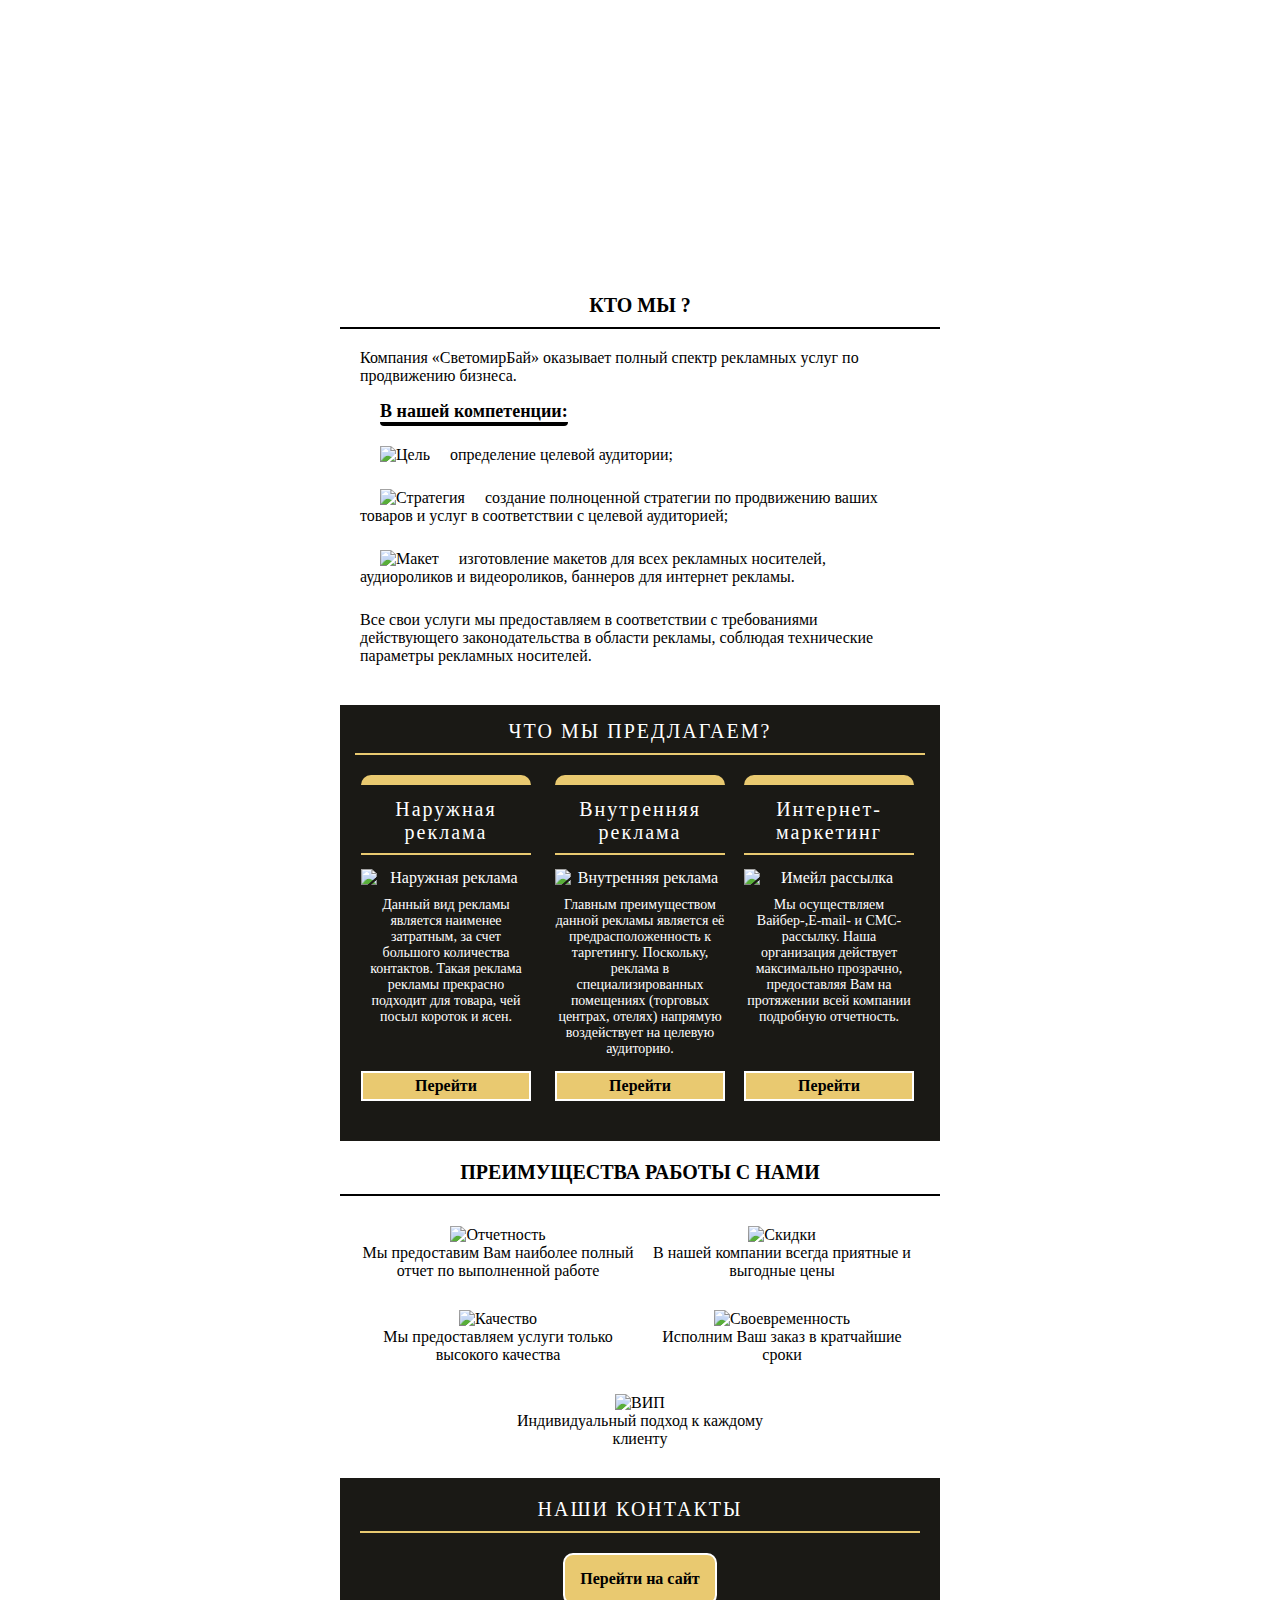
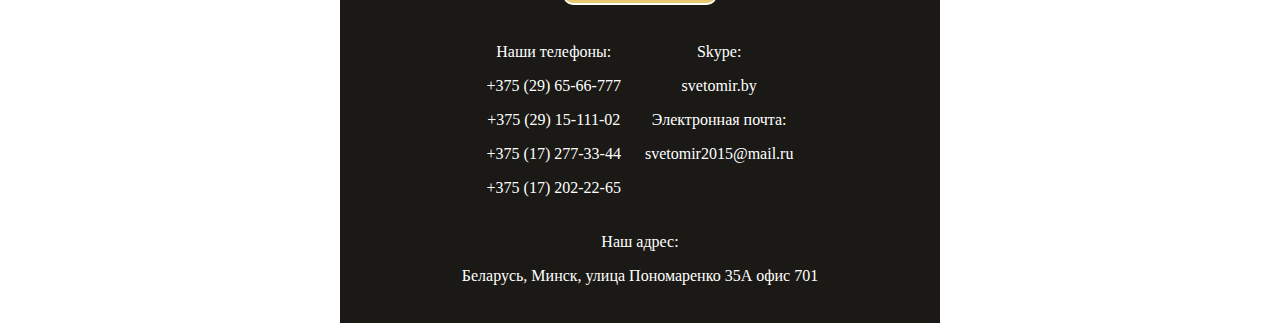
==== svetomirMails/Косметологи/index.html @ 8f97569c "Add files via upload" ====
<!DOCTYPE html PUBLIC "-//W3C//DTD XHTML 1.0 Strict//EN" "http://www.w3.org/TR/xhtml1/DTD/xhtml1-strict.dtd">
<html xmlns="http://www.w3.org/1999/xhtml">

<head>
    <meta charset="UTF-8">
    <meta name="viewport" content="width=device-width,initial-scale=1">
    <meta http-equiv="X-UA-Compatible" content="ie=edge">
    <title>Document</title>
</head>

<body>
    <style></style>
    <div class="email-main-container" style="font-size:16px;text-align:center">
        <div class="email-main-container-wrapper" style="display:inline-block;max-width:600px">
            <div class="email-main-container-main-head" style="background-image:url(http://super-reklama.by/wp-content/uploads/2018/04/header.jpg);display:block;height:266px;vertical-align:bottom">
                <div class="email-main-container-main-head-text" style="color:#ffff;display:inline-block;font-size:18px;font-weight:700;letter-spacing:2px;line-height:22px;margin-top:205px;max-width:430px;text-transform:uppercase">
                    <span>Самое выгодное предложение из всех, которое Вы получали</span>
                </div>
            </div>
            <div class="email-main-container-about-us">
                <h3 class="email-main-container-about-us-header" style="border-bottom:2px solid #000;font-size:20px;padding-bottom:10px;text-transform:uppercase">Кто мы ?</h3>
                <div class="email-main-container-about-us-text" style="padding-left:20px;padding-right:20px;text-align:left">
                    <p>Компания «СветомирБай» оказывает полный спектр рекламных услуг по продвижению бизнеса.</p>
                    <p class="email-main-container__text-style"
                        style="border-bottom:4px solid #000;border-radius:4px;display:inline-block;font-size:18px;font-weight:700;margin:0;margin-bottom:20px;margin-left:20px">В нашей компетенции:</p>
                    <div class="email-main-container-about-us-text-item" style="clear:both;display:block;margin-bottom:25px">
                        <img src="http://super-reklama.by/wp-content/uploads/2018/04/goal.png" alt="Цель" style="display:block;float:left;padding-left:20px;padding-right:20px">
                        <div class="email-main-container__inlined-block" style="vertical-align:center">
                            <span>определение целевой аудитории;</span>
                        </div>
                        <div class="clear-both" style="clear:both"></div>
                    </div>
                    <div class="email-main-container-about-us-text-item" style="clear:both;display:block;margin-bottom:25px">
                        <img src="http://super-reklama.by/wp-content/uploads/2018/04/strat.png" alt="Стратегия" style="display:block;float:left;padding-left:20px;padding-right:20px">
                        <div class="email-main-container__inlined-block" style="vertical-align:center">
                            <span>создание полноценной стратегии по продвижению ваших товаров и услуг в соответствии с целевой
                                аудиторией;</span>
                        </div>
                        <div class="clear-both" style="clear:both"></div>
                    </div>
                    <div class="email-main-container-about-us-text-item" style="clear:both;display:block;margin-bottom:25px">
                        <img src="http://super-reklama.by/wp-content/uploads/2018/04/maket.png" alt="Макет" style="display:block;float:left;padding-left:20px;padding-right:20px">
                        <div class="email-main-container__inlined-block" style="vertical-align:center">
                            <span>изготовление макетов для всех рекламных носителей, аудиороликов и видеороликов, баннеров для
                                интернет рекламы.</span>
                        </div>
                        <div class="clear-both" style="clear:both"></div>
                    </div>
                    <p>Все свои услуги мы предоставляем в соответствии с требованиями действующего законодательства в области
                        рекламы, соблюдая технические параметры рекламных носителей.</p>
                </div>
            </div>
            <div class="email-main-container-items" style="background-color:#1A1915;margin-top:40px;padding:15px;padding-bottom:40px">
                <div class="email-main-container-items-header" style="border-bottom:2px solid #E9C970;color:#fff;display:block;font-size:20px;letter-spacing:2px;padding-bottom:10px;text-transform:uppercase">Что мы предлагаем?</div>
                <div class="email-main-container-item" style="border-radius:10px;border-top:10px solid #E9C970;color:#ffff;display:inline-block;margin-right:5px;margin-top:20px;position:relative;vertical-align:top;width:170px">
                    <h3 class="email-main-container-item-descr-header" style="font-size: 20px; color:#ffffff;border-bottom:2px solid #E9C970;display:inline-block;font-weight:400;letter-spacing:2px;margin-bottom:4px;margin-top:4px;padding-bottom:9px;padding-top:9px;text-align:center">Наружная реклама</h3>
                    <div class="email-main-container-item-img">
                        <img src="http://super-reklama.by/wp-content/uploads/2018/04/outdoor.jpg" alt="Наружная реклама" style="display:inline-block;padding-bottom:10px;padding-top:10px;width:100%">
                    </div>
                    <span class="email-main-container-item-descr-text" style="display:inline-block;font-size:14px;min-height:164px">Данный вид рекламы является наименее затратным, за счет большого количества контактов. Такая реклама
                        рекламы прекрасно подходит для товара, чей посыл короток и ясен.</span>
                    <a class="email-main-container-item-descr-button"
                        href="http://super-reklama.by/ru/uslugi/naruzhnaya-reklama-v-minske/" style="background-color:#E9C970;border:2px solid #fff;color:#000;display:block;font-weight:700;margin-top:10px;padding:4px;text-decoration:none">Перейти</a>
                </div>
                <div class="email-main-container-item email-main-container-item__center" style="border-radius:10px;border-top:10px solid #E9C970;color:#ffff;display:inline-block;margin-left:15px;margin-right:15px;margin-top:20px;position:relative;vertical-align:top;width:170px">
                    <h3 class="email-main-container-item-descr-header" style="font-size: 20px; color:#ffffff; border-bottom:2px solid #E9C970;display:inline-block;font-weight:400;letter-spacing:2px;margin-bottom:4px;margin-top:4px;padding-bottom:9px;padding-top:9px;text-align:center">Внутренняя реклама</h3>
                    <div class="email-main-container-item-img">
                        <img src="http://super-reklama.by/wp-content/uploads/2018/04/indoor.jpg" alt="Внутренняя реклама" style="display:inline-block;padding-bottom:10px;padding-top:10px;width:100%">
                    </div>
                    <span class="email-main-container-item-descr-text" style="display:inline-block;font-size:14px;min-height:164px">Главным преимуществом данной рекламы является её предрасположенность к таргетингу. Поскольку, реклама
                        в специализированных помещениях (торговых центрах, отелях) напрямую воздействует на целевую аудиторию.
                        </span>
                    <a class="email-main-container-item-descr-button" href="http://super-reklama.by/ru/uslugi/indoor-reklama/"
                        style="background-color:#E9C970;border:2px solid #fff;color:#000;display:block;font-weight:700;margin-top:10px;padding:4px;text-decoration:none">Перейти</a>
                </div>
                <div class="email-main-container-item" style="border-radius:10px;border-top:10px solid #E9C970;color:#ffff;display:inline-block;margin-right:5px;margin-top:20px;position:relative;vertical-align:top;width:170px">
                    <h3 class="email-main-container-item-descr-header" style="font-size: 20px; color:#ffffff; border-bottom:2px solid #E9C970;display:inline-block;font-weight:400;letter-spacing:2px;margin-bottom:4px;margin-top:4px;padding-bottom:9px;padding-top:9px;text-align:center">Интернет-маркетинг</h3>
                    <div class="email-main-container-item-img">
                        <img src="http://super-reklama.by/wp-content/uploads/2018/04/email.jpg" alt="Имейл рассылка" style="display:inline-block;padding-bottom:10px;padding-top:10px;width:100%">
                    </div>
                    <span class="email-main-container-item-descr-text" style="display:inline-block;font-size:14px;min-height:164px">Мы осуществляем Вайбер-,E-mail- и СМС-рассылку. Наша организация действует максимально прозрачно, предоставляя
                        Вам на протяжении всей компании подробную отчетность. </span>
                    <a class="email-main-container-item-descr-button"
                        href="http://super-reklama.by/ru/uslugi/internet-marketing/rassyilka-po-mobilnyim-messendzheram/" style="background-color:#E9C970;border:2px solid #fff;color:#000;display:block;font-weight:700;margin-top:10px;padding:4px;text-decoration:none">Перейти</a>
                </div>
            </div>
            <div class="email-main-container-advantages" style="padding-bottom:30px">
                <div class="email-main-container-advantages-header" style="border-bottom:2px solid #000;font-size:20px;font-weight:700;padding-bottom:10px;padding-top:20px;text-transform:uppercase">Преимущества работы с нами</div>
                <div class="email-main-container-advantages-item" style="display:inline-block;margin-top:30px;width:280px">
                    <img src="http://super-reklama.by/wp-content/uploads/2018/04/report.png" alt="Отчетность" style="">
                    <span style="display:inline-block;float:left">Мы предоставим Вам наиболее полный отчет по выполненной работе</span>
                </div>
                <div class="email-main-container-advantages-item" style="display:inline-block;margin-top:30px;width:280px">
                    <img src="http://super-reklama.by/wp-content/uploads/2018/04/save.png" alt="Скидки" style="">
                    <span style="display:inline-block;float:left">В нашей компании всегда приятные и выгодные цены</span>
                </div>
                <div class="email-main-container-advantages-item" style="display:inline-block;margin-top:30px;width:280px">
                    <img src="http://super-reklama.by/wp-content/uploads/2018/04/qual.png" alt="Качество" style="">
                    <span style="display:inline-block;float:left">Мы предоставляем услуги только высокого качества</span>
                </div>
                <div class="email-main-container-advantages-item" style="display:inline-block;margin-top:30px;width:280px">
                    <img src="http://super-reklama.by/wp-content/uploads/2018/04/time.png" alt="Своевременность" style="">
                    <span style="display:inline-block;float:left">Исполним Ваш заказ в кратчайшие сроки</span>
                </div>
                <div class="email-main-container-advantages-item" style="display:inline-block;margin-top:30px;width:280px">
                    <img src="http://super-reklama.by/wp-content/uploads/2018/04/vip.png" alt="ВИП" style="">
                    <span style="display:inline-block;float:left">Индивидуальный подход к каждому клиенту</span>
                </div>
            </div>
            <div class="email-main-container-footer" style="background-color:#1A1915;padding:20px">
                <div class="email-main-container-items-header" style="border-bottom:2px solid #E9C970;color:#fff;display:block;font-size:20px;letter-spacing:2px;padding-bottom:10px;text-transform:uppercase">Наши контакты</div>
                <a class="email-main-container-footer-go-to-site-button" href="http://super-reklama.by/ru/homepage-2/"
                    style="background-color:#E9C970;border:2px solid #fff;border-radius:10px;color:#000;display:inline-block;font-weight:700;margin:20px;padding:15px;text-decoration:none">Перейти на сайт</a>
                <div class="email-main-container-footer-text" style="color:#fff">
                    <div class="email-main-container-footer-text-contact-item" style="display:inline-block;line-height:34px;padding:10px;vertical-align:top">
                        <ul style="list-style-type:none;margin:0;padding:0; text-decoration:none; color:#ffffff;">Наши телефоны:
                            <li>+375 (29) 65-66-777</li>
                            <li>+375 (29) 15-111-02</li>
                            <li>+375 (17) 277-33-44</li>
                            <li>+375 (17) 202-22-65</li>
                        </ul>
                    </div>
                    <div class="email-main-container-footer-text-contact-item" style="display:inline-block;line-height:34px;padding:10px;vertical-align:top; text-decoration:none; color:#ffffff;">Skype:
                        <br>svetomir.by
                        <br>Электронная почта:
                        <br>svetomir2015@mail.ru
                        <br>
                    </div>
                    <div class="email-main-container-footer-text-contact-item" style="display:inline-block;line-height:34px;padding:10px;vertical-align:top">Наш адрес:
                        <br>Беларусь, Минск, улица Пономаренко 35А офис 701</div>
                </div>
            </div>
        </div>
    </div>
</body>

</html>
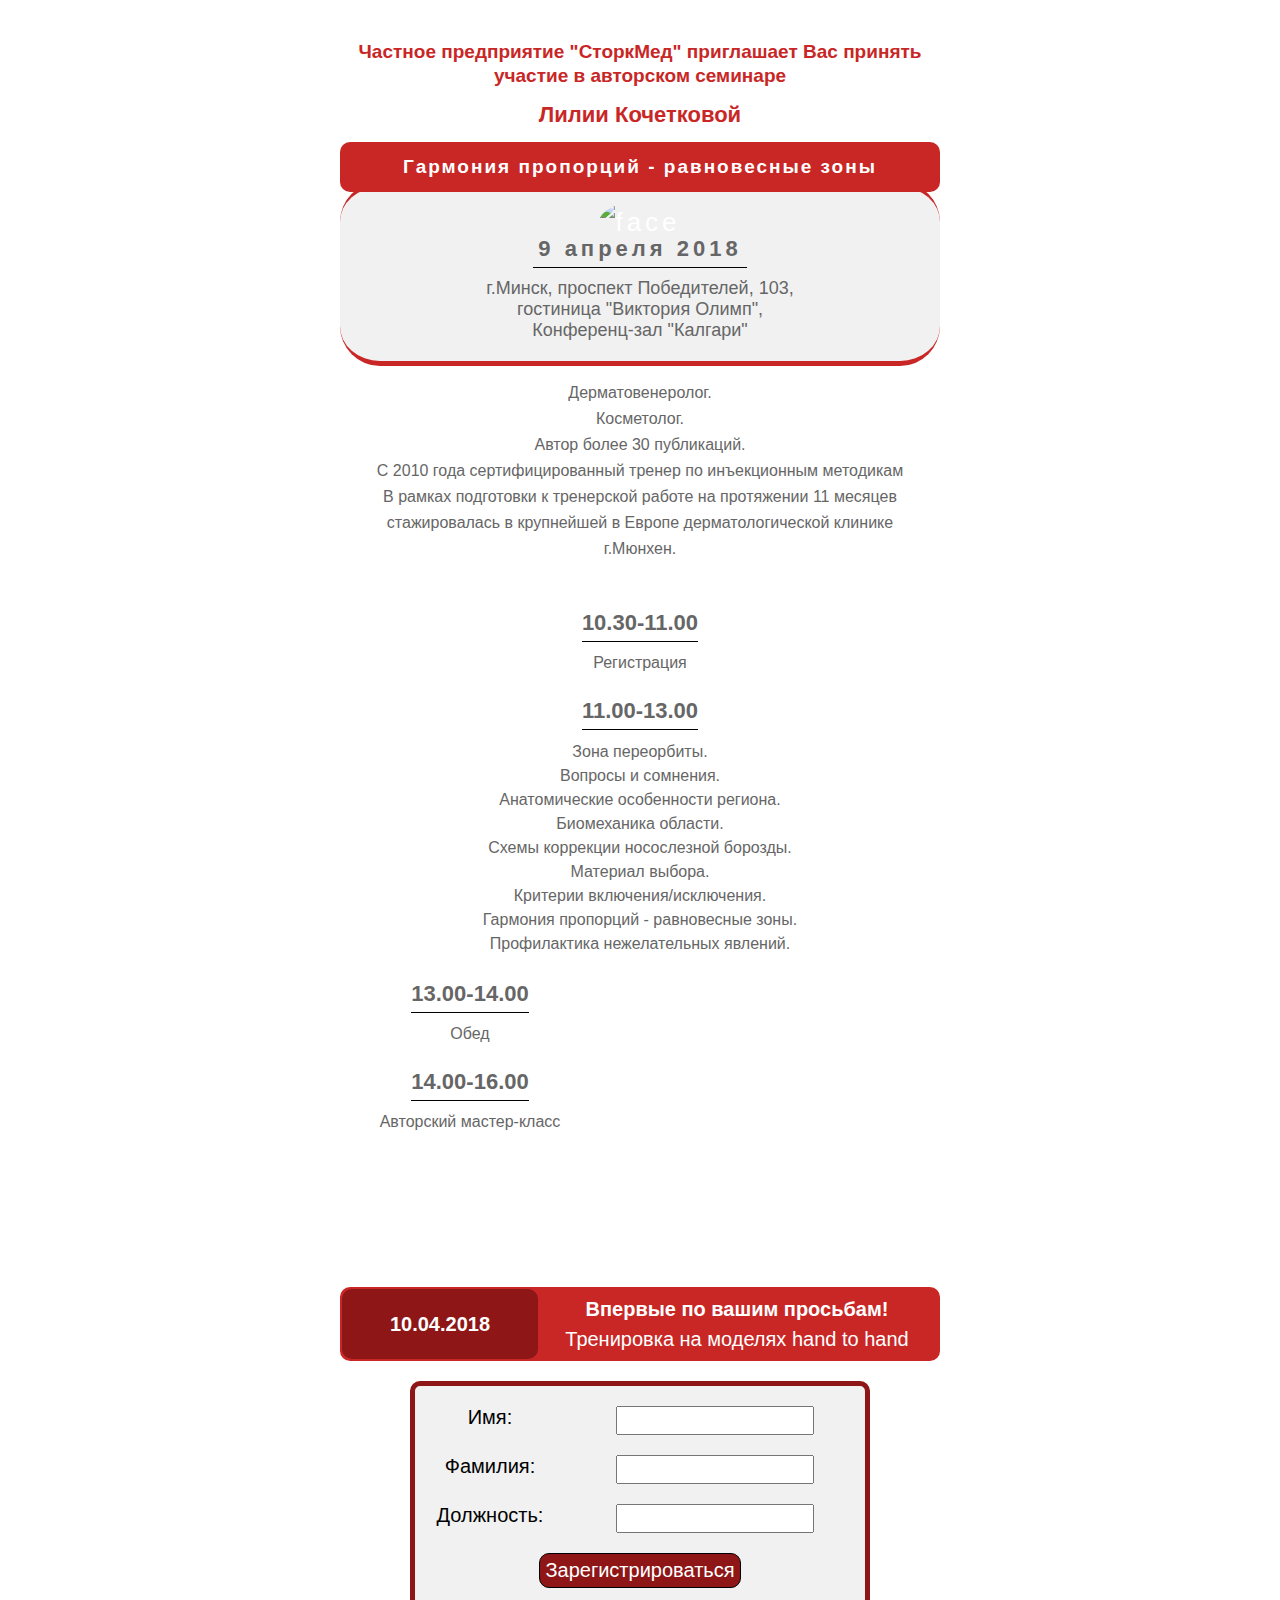
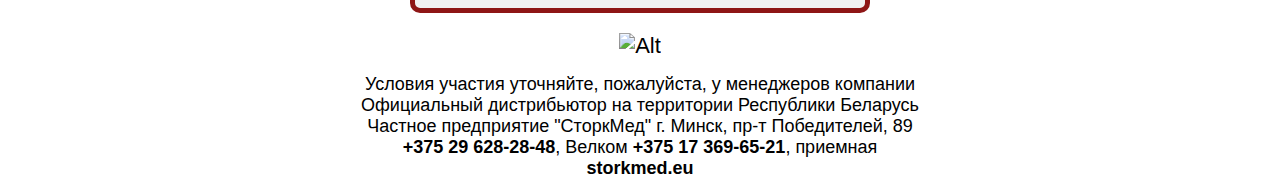
==== commit 76f2b5b3: "Add files via upload" ====
--- a/svetomirMails/Косметологи/index.html
+++ b/svetomirMails/Косметологи/index.html
@@ -2,132 +2,134 @@
 <html xmlns="http://www.w3.org/1999/xhtml">
 
 <head>
-    <meta charset="UTF-8">
-    <meta name="viewport" content="width=device-width,initial-scale=1">
-    <meta http-equiv="X-UA-Compatible" content="ie=edge">
-    <title>Document</title>
+    <meta charset="utf-8">
 </head>
 
-<body>
+<body style="margin:0;padding:0">
     <style></style>
-    <div class="email-main-container" style="font-size:16px;text-align:center">
-        <div class="email-main-container-wrapper" style="display:inline-block;max-width:600px">
-            <div class="email-main-container-main-head" style="background-image:url(http://super-reklama.by/wp-content/uploads/2018/04/header.jpg);display:block;height:266px;vertical-align:bottom">
-                <div class="email-main-container-main-head-text" style="color:#ffff;display:inline-block;font-size:18px;font-weight:700;letter-spacing:2px;line-height:22px;margin-top:205px;max-width:430px;text-transform:uppercase">
-                    <span>Самое выгодное предложение из всех, которое Вы получали</span>
+    <div class="email-container" style="color:#666;font-family:sans-serif;font-size:14px">
+        <div class="email-header" style="background-color:#fff;background-position:top left;color:#fff;padding-top:30px">
+            <div class="email-center" style="margin:auto;max-width:600px;padding:0 20px;text-align:center">
+                <div class="email-headet-topcolor">
+                    <div id="a1a1a1line"></div>
+                </div>
+                <div class="email-headet-top" style="clear:both;color:#C92626;font-size:19px;font-weight:700;line-height:24px;padding-top:10px;text-align:center">Частное предприятие "СторкМед" приглашает Вас принять участие в авторском семинаре
+                    <br>
+                </div>
+                <div class="email-headet-top-lower" style="clear:both;color:#C92626;font-size:22px;font-weight:700;line-height:34px;padding-top:10px;text-align:center">Лилии Кочетковой</div>
+                <div class="email-headet-top-title" style="background-color:#C92626;border-radius:10px;clear:both;display:inline-block;font-size:19px;font-weight:700;letter-spacing:2px;line-height:30px;margin-top:10px;padding:10px 0;text-align:center;width:100%">Гармония пропорций - равновесные зоны</div>
+                <div class="email-headet-top-photo" style="clear:both;display:inline-block;font-size:26px;letter-spacing:4px;line-height:40px;margin-top:10px;text-align:center;width:400px">
+                    <img src="http://www.imageup.ru/img185/3023055/face.jpg" alt="face" style="border-radius:50%">
                 </div>
             </div>
-            <div class="email-main-container-about-us">
-                <h3 class="email-main-container-about-us-header" style="border-bottom:2px solid #000;font-size:20px;padding-bottom:10px;text-transform:uppercase">Кто мы ?</h3>
-                <div class="email-main-container-about-us-text" style="padding-left:20px;padding-right:20px;text-align:left">
-                    <p>Компания «СветомирБай» оказывает полный спектр рекламных услуг по продвижению бизнеса.</p>
-                    <p class="email-main-container__text-style"
-                        style="border-bottom:4px solid #000;border-radius:4px;display:inline-block;font-size:18px;font-weight:700;margin:0;margin-bottom:20px;margin-left:20px">В нашей компетенции:</p>
-                    <div class="email-main-container-about-us-text-item" style="clear:both;display:block;margin-bottom:25px">
-                        <img src="http://super-reklama.by/wp-content/uploads/2018/04/goal.png" alt="Цель" style="display:block;float:left;padding-left:20px;padding-right:20px">
-                        <div class="email-main-container__inlined-block" style="vertical-align:center">
-                            <span>определение целевой аудитории;</span>
+        </div>
+        <div class="email-content">
+            <div class="email-center" style="margin:auto;max-width:600px;padding:0 20px;text-align:center">
+                <div class="email-tizers-wrap" style="background-color:#F1F1F2;border-bottom:5px solid #C92626;border-radius:40px;border-top:5px solid #C92626;margin-bottom:0;margin-top:-60px;padding:34px 0 0">
+                    <div class="email-tizer-item" style="display:inline-block;max-width:600px;padding-bottom:10px;vertical-align:top">
+                        <div class="email-tizer-item-header" style="border-bottom:1px solid #000;display:inline-block;font-size:22px;font-weight:700;letter-spacing:4px">
+                            <p style="margin:5px;padding-top:10px">9 апреля 2018</p>
                         </div>
-                        <div class="clear-both" style="clear:both"></div>
+                        <div class="email-tizer-item-content">
+                            <p style="font-size:18px;margin:5px;padding:5px">г.Минск, проспект Победителей, 103,
+                                <br>гостиница "Виктория Олимп",
+                                <br>Конференц-зал "Калгари"</p>
+                        </div>
                     </div>
-                    <div class="email-main-container-about-us-text-item" style="clear:both;display:block;margin-bottom:25px">
-                        <img src="http://super-reklama.by/wp-content/uploads/2018/04/strat.png" alt="Стратегия" style="display:block;float:left;padding-left:20px;padding-right:20px">
-                        <div class="email-main-container__inlined-block" style="vertical-align:center">
-                            <span>создание полноценной стратегии по продвижению ваших товаров и услуг в соответствии с целевой
-                                аудиторией;</span>
+                </div>
+                <div class="email-tizers-about" style="display:inline-block;font-size:16px;line-height:26px;padding:14px 20px 14px 20px;text-align:center">Дерматовенеролог.
+                    <br>Косметолог.
+                    <br>Автор более 30 публикаций.
+                    <br>С 2010 года сертифицированный тренер по инъекционным методикам
+                    <br>В рамках подготовки к тренерской работе на протяжении 11 месяцев стажировалась в крупнейшей в Европе
+                    дерматологической клинике г.Мюнхен.</div>
+                <div class="email-tizers-agenda" style="background-image:url(http://www.imageup.ru/img15/3029039/red1.png);background-position:top left;background-repeat:no-repeat;font-size:16px;line-height:22px;padding:14px 20px 110px 20px;text-align:left">
+                    <div class="email-tizers-schedule">
+                        <div class="email-tizers-schedule-time">
+                            <div class="email-tizers-schedule-time-row" style="text-align:center">
+                                <div class="email-tizers-schedule-time-cell-when" style="font-size:16px;font-weight:700;padding:0 5px 0 5px;padding-bottom:5px;text-align:center;vertical-align:top">
+                                    <p style="border-bottom:1px solid #000;display:inline-block;font-size:22px;margin-bottom:5px;padding-bottom:7px;text-align:center">10.30-11.00</p>
+                                </div>
+                                <div class="email-tizers-schedule-time-cell-what" style="display:inline-block;font-size:16px;line-height:20px;padding-bottom:5px;text-align:center">Регистрация</div>
+                            </div>
+                            <div class="email-tizers-schedule-time-row" style="text-align:center">
+                                <div class="email-tizers-schedule-time-cell-when" style="font-size:16px;font-weight:700;padding:0 5px 0 5px;padding-bottom:5px;text-align:center;vertical-align:top">
+                                    <p style="border-bottom:1px solid #000;display:inline-block;font-size:22px;margin-bottom:5px;padding-bottom:7px;text-align:center">11.00-13.00</p>
+                                </div>
+                                <div class="email-tizers-schedule-time-cell-what" style="display:inline-block;font-size:16px;line-height:24px;padding-bottom:5px;text-align:center">Зона переорбиты.
+                                    <br>Вопросы и сомнения.
+                                    <br>Анатомические особенности региона.
+                                    <br>Биомеханика области.
+                                    <br>Схемы коррекции носослезной борозды.
+                                    <br>Материал выбора.
+                                    <br>Критерии включения/исключения.
+                                    <br>Гармония пропорций - равновесные зоны.
+                                    <br>Профилактика нежелательных явлений.</div>
+                            </div>
+                            <div class="email-tizers-schedule-time-row email-float-left" style="clear:both;text-align:center;width:220px">
+                                <div class="email-tizers-schedule-time-cell-when" style="font-size:16px;font-weight:700;padding:0 5px 0 5px;padding-bottom:5px;text-align:center;vertical-align:top">
+                                    <p style="border-bottom:1px solid #000;display:inline-block;font-size:22px;margin-bottom:5px;padding-bottom:7px;text-align:center">13.00-14.00</p>
+                                </div>
+                                <div class="email-tizers-schedule-time-cell-what" style="display:inline-block;font-size:16px;line-height:20px;padding-bottom:5px;text-align:center">Обед</div>
+                            </div>
+                            <div class="email-tizers-schedule-time-row email-float-left" style="clear:both;text-align:center;width:220px">
+                                <div class="email-tizers-schedule-time-cell-when" style="font-size:16px;font-weight:700;padding:0 5px 0 5px;padding-bottom:5px;text-align:center;vertical-align:top">
+                                    <p style="border-bottom:1px solid #000;display:inline-block;font-size:22px;margin-bottom:5px;padding-bottom:7px;text-align:center">14.00-16.00</p>
+                                </div>
+                                <div class="email-tizers-schedule-time-cell-what" style="display:inline-block;font-size:16px;line-height:20px;padding-bottom:5px;text-align:center">Авторский мастер-класс</div>
+                            </div>
                         </div>
-                        <div class="clear-both" style="clear:both"></div>
                     </div>
-                    <div class="email-main-container-about-us-text-item" style="clear:both;display:block;margin-bottom:25px">
-                        <img src="http://super-reklama.by/wp-content/uploads/2018/04/maket.png" alt="Макет" style="display:block;float:left;padding-left:20px;padding-right:20px">
-                        <div class="email-main-container__inlined-block" style="vertical-align:center">
-                            <span>изготовление макетов для всех рекламных носителей, аудиороликов и видеороликов, баннеров для
-                                интернет рекламы.</span>
-                        </div>
-                        <div class="clear-both" style="clear:both"></div>
-                    </div>
-                    <p>Все свои услуги мы предоставляем в соответствии с требованиями действующего законодательства в области
-                        рекламы, соблюдая технические параметры рекламных носителей.</p>
+                </div>
+                <table class="email-attenction-table" style="background-color:#C92626;border-radius:10px;font-size:20px;height:50px;margin-top:40px;max-width:600px">
+                    <tbody>
+                        <tr class="email-attenction-row">
+                            <td class="email-attenction-date" style="background-color:#8e1616;border-radius:10px;display:table-cell;min-height:90px;padding:15px 0 15px 0;vertical-align:center;width:197px">
+                                <p style="color:#fff;display:inline-block;margin:0;padding:0">
+                                    <b>10.04.2018</b>
+                                </p>
+                            </td>
+                            <td class="email-attenction-text" style="color:#fff;line-height:30px;min-height:90px;padding:5px 0 5px 0;vertical-align:center;width:397px">
+                                <b>Впервые по вашим просьбам!</b>
+                                <br>Тренировка на моделях hand to hand
+                                <br>
+                            </td>
+                            <td class="email-clear-both" style="clear:both"></td>
+                        </tr>
+                    </tbody>
+                </table>
+                <div class="email-reg-form" style="background-color:#F1F1F2;border:5px solid #8e1616;border-radius:10px;color:#000;font-size:20px;margin:20px auto;padding-top:20px;width:450px">
+                    <form action="https://formspree.io/neronnbringer@mail.ru" method="POST">
+                        <lable>
+                            <div class="email-reg-form-pret" style="float:left;width:150px">Имя:</div>
+                            <input type="text" name="Имя" style="font-size:20px;width:190px">
+                        </lable>
+                        <p></p>
+                        <lable>
+                            <div class="email-reg-form-pret" style="float:left;width:150px">Фамилия:</div>
+                            <input type="text" name="Фамилия" style="font-size:20px;width:190px">
+                        </lable>
+                        <p></p>
+                        <lable>
+                            <div class="email-reg-form-pret" style="float:left;width:150px">Должность:</div>
+                            <input type="text" name="Должность" style="font-size:20px;width:190px">
+                        </lable>
+                        <p></p>
+                        <input class="butt" type="submit" value="Зарегистрироваться" style="background-color:#8e1616;border:1px solid #000;border-radius:10px;color:#fff;font-size:20px;margin-bottom:20px;padding:5px;width:auto">
+                    </form>
                 </div>
             </div>
-            <div class="email-main-container-items" style="background-color:#1A1915;margin-top:40px;padding:15px;padding-bottom:40px">
-                <div class="email-main-container-items-header" style="border-bottom:2px solid #E9C970;color:#fff;display:block;font-size:20px;letter-spacing:2px;padding-bottom:10px;text-transform:uppercase">Что мы предлагаем?</div>
-                <div class="email-main-container-item" style="border-radius:10px;border-top:10px solid #E9C970;color:#ffff;display:inline-block;margin-right:5px;margin-top:20px;position:relative;vertical-align:top;width:170px">
-                    <h3 class="email-main-container-item-descr-header" style="font-size: 20px; color:#ffffff;border-bottom:2px solid #E9C970;display:inline-block;font-weight:400;letter-spacing:2px;margin-bottom:4px;margin-top:4px;padding-bottom:9px;padding-top:9px;text-align:center">Наружная реклама</h3>
-                    <div class="email-main-container-item-img">
-                        <img src="http://super-reklama.by/wp-content/uploads/2018/04/outdoor.jpg" alt="Наружная реклама" style="display:inline-block;padding-bottom:10px;padding-top:10px;width:100%">
-                    </div>
-                    <span class="email-main-container-item-descr-text" style="display:inline-block;font-size:14px;min-height:164px">Данный вид рекламы является наименее затратным, за счет большого количества контактов. Такая реклама
-                        рекламы прекрасно подходит для товара, чей посыл короток и ясен.</span>
-                    <a class="email-main-container-item-descr-button"
-                        href="http://super-reklama.by/ru/uslugi/naruzhnaya-reklama-v-minske/" style="background-color:#E9C970;border:2px solid #fff;color:#000;display:block;font-weight:700;margin-top:10px;padding:4px;text-decoration:none">Перейти</a>
-                </div>
-                <div class="email-main-container-item email-main-container-item__center" style="border-radius:10px;border-top:10px solid #E9C970;color:#ffff;display:inline-block;margin-left:15px;margin-right:15px;margin-top:20px;position:relative;vertical-align:top;width:170px">
-                    <h3 class="email-main-container-item-descr-header" style="font-size: 20px; color:#ffffff; border-bottom:2px solid #E9C970;display:inline-block;font-weight:400;letter-spacing:2px;margin-bottom:4px;margin-top:4px;padding-bottom:9px;padding-top:9px;text-align:center">Внутренняя реклама</h3>
-                    <div class="email-main-container-item-img">
-                        <img src="http://super-reklama.by/wp-content/uploads/2018/04/indoor.jpg" alt="Внутренняя реклама" style="display:inline-block;padding-bottom:10px;padding-top:10px;width:100%">
-                    </div>
-                    <span class="email-main-container-item-descr-text" style="display:inline-block;font-size:14px;min-height:164px">Главным преимуществом данной рекламы является её предрасположенность к таргетингу. Поскольку, реклама
-                        в специализированных помещениях (торговых центрах, отелях) напрямую воздействует на целевую аудиторию.
-                        </span>
-                    <a class="email-main-container-item-descr-button" href="http://super-reklama.by/ru/uslugi/indoor-reklama/"
-                        style="background-color:#E9C970;border:2px solid #fff;color:#000;display:block;font-weight:700;margin-top:10px;padding:4px;text-decoration:none">Перейти</a>
-                </div>
-                <div class="email-main-container-item" style="border-radius:10px;border-top:10px solid #E9C970;color:#ffff;display:inline-block;margin-right:5px;margin-top:20px;position:relative;vertical-align:top;width:170px">
-                    <h3 class="email-main-container-item-descr-header" style="font-size: 20px; color:#ffffff; border-bottom:2px solid #E9C970;display:inline-block;font-weight:400;letter-spacing:2px;margin-bottom:4px;margin-top:4px;padding-bottom:9px;padding-top:9px;text-align:center">Интернет-маркетинг</h3>
-                    <div class="email-main-container-item-img">
-                        <img src="http://super-reklama.by/wp-content/uploads/2018/04/email.jpg" alt="Имейл рассылка" style="display:inline-block;padding-bottom:10px;padding-top:10px;width:100%">
-                    </div>
-                    <span class="email-main-container-item-descr-text" style="display:inline-block;font-size:14px;min-height:164px">Мы осуществляем Вайбер-,E-mail- и СМС-рассылку. Наша организация действует максимально прозрачно, предоставляя
-                        Вам на протяжении всей компании подробную отчетность. </span>
-                    <a class="email-main-container-item-descr-button"
-                        href="http://super-reklama.by/ru/uslugi/internet-marketing/rassyilka-po-mobilnyim-messendzheram/" style="background-color:#E9C970;border:2px solid #fff;color:#000;display:block;font-weight:700;margin-top:10px;padding:4px;text-decoration:none">Перейти</a>
-                </div>
-            </div>
-            <div class="email-main-container-advantages" style="padding-bottom:30px">
-                <div class="email-main-container-advantages-header" style="border-bottom:2px solid #000;font-size:20px;font-weight:700;padding-bottom:10px;padding-top:20px;text-transform:uppercase">Преимущества работы с нами</div>
-                <div class="email-main-container-advantages-item" style="display:inline-block;margin-top:30px;width:280px">
-                    <img src="http://super-reklama.by/wp-content/uploads/2018/04/report.png" alt="Отчетность" style="">
-                    <span style="display:inline-block;float:left">Мы предоставим Вам наиболее полный отчет по выполненной работе</span>
-                </div>
-                <div class="email-main-container-advantages-item" style="display:inline-block;margin-top:30px;width:280px">
-                    <img src="http://super-reklama.by/wp-content/uploads/2018/04/save.png" alt="Скидки" style="">
-                    <span style="display:inline-block;float:left">В нашей компании всегда приятные и выгодные цены</span>
-                </div>
-                <div class="email-main-container-advantages-item" style="display:inline-block;margin-top:30px;width:280px">
-                    <img src="http://super-reklama.by/wp-content/uploads/2018/04/qual.png" alt="Качество" style="">
-                    <span style="display:inline-block;float:left">Мы предоставляем услуги только высокого качества</span>
-                </div>
-                <div class="email-main-container-advantages-item" style="display:inline-block;margin-top:30px;width:280px">
-                    <img src="http://super-reklama.by/wp-content/uploads/2018/04/time.png" alt="Своевременность" style="">
-                    <span style="display:inline-block;float:left">Исполним Ваш заказ в кратчайшие сроки</span>
-                </div>
-                <div class="email-main-container-advantages-item" style="display:inline-block;margin-top:30px;width:280px">
-                    <img src="http://super-reklama.by/wp-content/uploads/2018/04/vip.png" alt="ВИП" style="">
-                    <span style="display:inline-block;float:left">Индивидуальный подход к каждому клиенту</span>
-                </div>
-            </div>
-            <div class="email-main-container-footer" style="background-color:#1A1915;padding:20px">
-                <div class="email-main-container-items-header" style="border-bottom:2px solid #E9C970;color:#fff;display:block;font-size:20px;letter-spacing:2px;padding-bottom:10px;text-transform:uppercase">Наши контакты</div>
-                <a class="email-main-container-footer-go-to-site-button" href="http://super-reklama.by/ru/homepage-2/"
-                    style="background-color:#E9C970;border:2px solid #fff;border-radius:10px;color:#000;display:inline-block;font-weight:700;margin:20px;padding:15px;text-decoration:none">Перейти на сайт</a>
-                <div class="email-main-container-footer-text" style="color:#fff">
-                    <div class="email-main-container-footer-text-contact-item" style="display:inline-block;line-height:34px;padding:10px;vertical-align:top">
-                        <ul style="list-style-type:none;margin:0;padding:0; text-decoration:none; color:#ffffff;">Наши телефоны:
-                            <li>+375 (29) 65-66-777</li>
-                            <li>+375 (29) 15-111-02</li>
-                            <li>+375 (17) 277-33-44</li>
-                            <li>+375 (17) 202-22-65</li>
-                        </ul>
-                    </div>
-                    <div class="email-main-container-footer-text-contact-item" style="display:inline-block;line-height:34px;padding:10px;vertical-align:top; text-decoration:none; color:#ffffff;">Skype:
-                        <br>svetomir.by
-                        <br>Электронная почта:
-                        <br>svetomir2015@mail.ru
-                        <br>
-                    </div>
-                    <div class="email-main-container-footer-text-contact-item" style="display:inline-block;line-height:34px;padding:10px;vertical-align:top">Наш адрес:
-                        <br>Беларусь, Минск, улица Пономаренко 35А офис 701</div>
+        </div>
+        <div class="email-footer" style="color:#000;display:inline-block;font-size:22px;height:50px;width:100%">
+            <div class="email-center" style="margin:auto;max-width:600px;padding:0 20px;text-align:center">
+                <img src="http://www.imageup.ru/img185/3023056/logo.jpg" alt="Alt">
+                <div class="email-footer-text" style="color:#000;font-size:18px;min-height:90px;padding:15px 0 15px 0;text-align:center;vertical-align:center">Условия участия уточняйте, пожалуйста, у менеджеров компании Официальный дистрибьютор на территории Республики
+                    Беларусь Частное предприятие "СторкМед" г. Минск, пр-т Победителей, 89
+                    <br>
+                    <b>+375 29 628-28-48</b>, Велком
+                    <b>+375 17 369-65-21</b>, приемная
+                    <br>
+                    <b>storkmed.eu</b>
                 </div>
             </div>
         </div>
